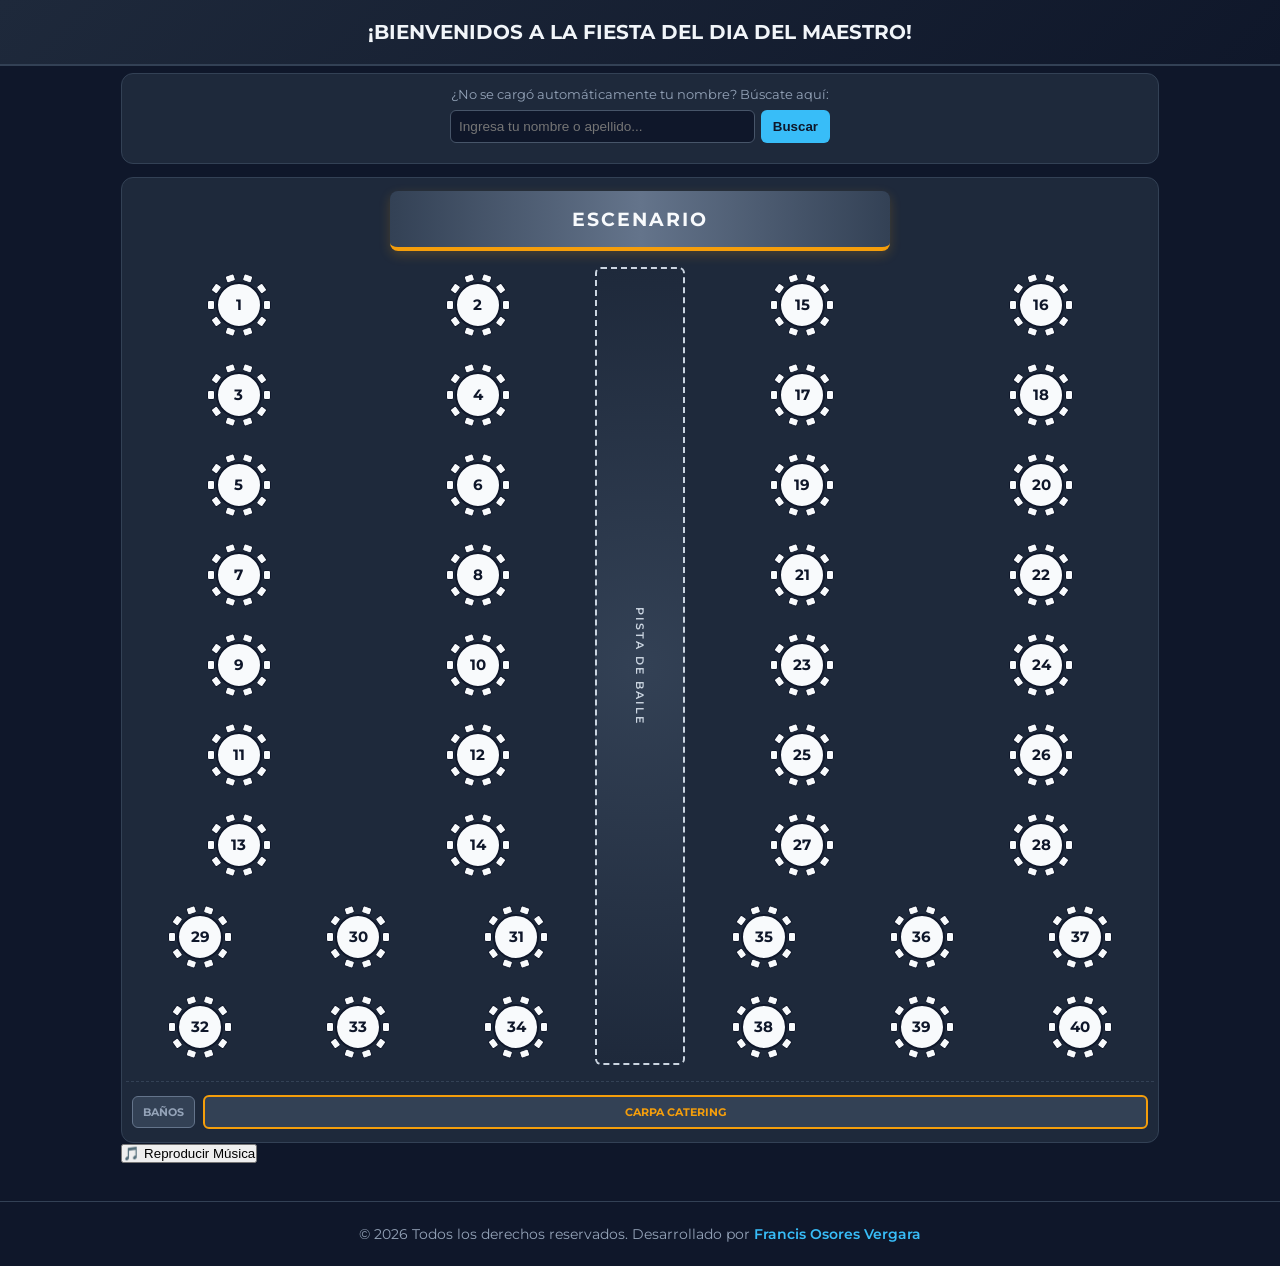
==== index.html @ 7919e643 "Update index.html" ====
<!DOCTYPE html>
<html lang="es">
<head>
  <meta charset="UTF-8">
  <meta name="viewport" content="width=device-width, initial-scale=1.0">
  <title>Fiesta del dia del Maestro</title>
  <link rel="stylesheet" href="styles.css">
  <link href="https://fonts.googleapis.com/css2?family=Montserrat:wght@400;600;700&display=swap" rel="stylesheet">
</head>
<body>

  <header class="header">
    <h1>¡BIENVENIDOS A LA FIESTA DEL DIA DEL MAESTRO!</h1>
    
  </header>

  <main class="container">
    
    <!-- Tarjeta del invitado -->
    <section id="guest-card" class="guest-card hidden">
      <h2 id="guest-name">Nombre del Invitado</h2>
      <div class="info-badge">
        <div class="info-item">
          <span class="label">Mesa</span>
          <span id="guest-table" class="value">0</span>
        </div>
        <div class="info-item">
          <span class="label">Asiento</span>
          <span id="guest-seat" class="value">0</span>
        </div>
      </div>
      <p class="instruction">Tu mesa está resaltada en el plano a continuación</p>
    </section>

    <!-- Buscador -->
    <section id="search-section" class="search-section">
      <div class="search-box">
        <p>¿No se cargó automáticamente tu nombre? Búscate aquí:</p>
        <div class="input-group">
          <input type="text" id="search-input" placeholder="Ingresa tu nombre o apellido...">
          <button id="search-btn">Buscar</button>
        </div>
        <div id="search-results" class="results-list"></div>
      </div>
    </section>

    <!-- Plano del Salón -->
    <section class="venue-container">
      <div class="venue-header">
        <div class="stage">ESCENARIO</div>
      </div>

      <div class="venue-layout">
        <!-- Bloque Izquierdo -->
        <div class="tables-block">
          <div id="left-top" class="grid-2-cols"></div>
          <div id="left-bottom" class="grid-3-cols"></div>
        </div>

        <!-- Pista de Baile -->
        <div class="dance-floor">
          <span>PISTA DE BAILE</span>
        </div>

        <!-- Bloque Derecho -->
        <div class="tables-block">
          <div id="right-top" class="grid-2-cols"></div>
          <div id="right-bottom" class="grid-3-cols"></div>
        </div>
      </div>

      <!-- Pie del Plano -->
      <div class="venue-footer">
        <div class="bathroom-box">BAÑOS</div>
        <div class="catering-box">CARPA CATERING</div>
      </div>
    </section>
    
    <!-- Reproductor de música de fondo (PEGA AQUÍ EL CÓDIGO) -->
    <div class="music-player">
      <button id="music-btn" class="music-btn">🎵 Reproducir Música</button>
      <audio id="bg-music" loop>
        <!-- Reemplazá "cancion.mp3" con el nombre exacto de tu archivo de música -->
        <source src="Calvin Harris - My Way.mp3" type="audio/mpeg">
        Tu navegador no soporta el elemento de audio.
      </audio>
    </div>

  </main>
  <footer class="footer">
    <p>&copy; 2026 Todos los derechos reservados. Desarrollado por <strong>Francis Osores Vergara</strong></p>
  </footer>
  
  <script src="script.js"></script>
</body>
</html>
---- styles.css ----
* {
  box-sizing: border-box;
  margin: 0;
  padding: 0;
}

body {
  font-family: 'Montserrat', sans-serif;
  background-color: #0f172a;
  color: #f8fafc;
  display: flex;
  flex-direction: column;
  min-height: 100vh;
}

.header {
  text-align: center;
  padding: 1.2rem 0.8rem;
  background: linear-gradient(135deg, #1e293b, #0f172a);
  border-bottom: 2px solid #334155;
}

.header h1 {
  font-size: 1.25rem;
  color: #f1f5f9;
  line-height: 1.3;
}

.container {
  flex: 1;
  max-width: 1050px;
  width: 100%;
  margin: 0 auto;
  padding: 0.4rem;
}

.hidden {
  display: none !important;
}

/* Tarjeta del Invitado / Mesa */
.guest-card {
  background: linear-gradient(135deg, #1e293b 0%, #334155 100%);
  border: 2px solid #38bdf8;
  border-radius: 12px;
  padding: 0.8rem;
  text-align: center;
  margin-bottom: 0.8rem;
  box-shadow: 0 8px 20px -5px rgba(56, 189, 248, 0.3);
}

.guest-card h2 {
  color: #38bdf8;
  font-size: 1.1rem;
  margin-bottom: 0.4rem;
}

.info-badge {
  display: flex;
  justify-content: center;
  gap: 1.5rem;
  margin-bottom: 0.2rem;
}

.info-item .label {
  font-size: 0.7rem;
  text-transform: uppercase;
  color: #94a3b8;
  display: block;
}

.info-item .value {
  font-size: 1.5rem;
  font-weight: 700;
  color: #f8fafc;
}

.instruction {
  font-size: 0.75rem;
  color: #cbd5e1;
}

/* Buscador */
.search-section {
  background: #1e293b;
  border-radius: 12px;
  padding: 0.8rem;
  margin-bottom: 0.8rem;
  text-align: center;
  border: 1px solid #334155;
}

.search-box p {
  color: #94a3b8;
  font-size: 0.8rem;
  margin-bottom: 0.5rem;
}

.input-group {
  display: flex;
  justify-content: center;
  gap: 6px;
  max-width: 380px;
  margin: 0 auto;
}

.input-group input {
  flex: 1;
  padding: 8px;
  border-radius: 6px;
  border: 1px solid #475569;
  background: #0f172a;
  color: white;
  font-size: 0.85rem;
}

.input-group button {
  padding: 8px 12px;
  border-radius: 6px;
  border: none;
  background-color: #38bdf8;
  color: #0f172a;
  font-weight: bold;
  cursor: pointer;
}

.results-list {
  margin: 0.5rem auto 0;
  max-width: 380px;
}

.result-item {
  background: #334155;
  padding: 6px 10px;
  margin-top: 4px;
  border-radius: 6px;
  cursor: pointer;
  display: flex;
  justify-content: space-between;
  font-size: 0.85rem;
}

/* Plano del Salón */
.venue-container {
  background: #1e293b;
  border-radius: 12px;
  padding: 0.8rem 0.2rem;
  border: 1px solid #334155;
  overflow-x: hidden;
}

.venue-header {
  width: 100%;
  display: flex;
  justify-content: center;
  margin-bottom: 1rem;
}

/* Escenario Centrado */
.stage {
  width: 95%;
  max-width: 320px;
  padding: 10px 8px;
  background: linear-gradient(90deg, #334155, #64748b, #334155);
  text-align: center;
  border-radius: 8px;
  font-weight: 700;
  letter-spacing: 2px;
  border-bottom: 4px solid #f59e0b;
  font-size: 0.95rem;
  color: #f8fafc;
  box-shadow: 0 4px 12px rgba(245, 158, 11, 0.2);
}

.venue-layout {
  display: flex;
  flex-direction: row;
  gap: 2px;
  justify-content: space-between;
  align-items: stretch;
  width: 100%;
}

.tables-block {
  flex: 1;
  display: flex;
  flex-direction: column;
  gap: 16px;
}

/* Grillas ajustadas sin espacio desperdiciado */
.grid-2-cols {
  display: grid;
  grid-template-columns: repeat(2, 1fr);
  gap: 8px 1px;
  align-items: center;
  justify-items: center;
}

.grid-3-cols {
  display: grid;
  grid-template-columns: repeat(3, 1fr);
  gap: 8px 1px;
  align-items: center;
  justify-items: center;
}

/* Pista de baile */
.dance-floor {
  flex: 0 0 32px;
  background: radial-gradient(circle, #334155 0%, #1e293b 100%);
  border: 2px dashed #cbd5e1;
  border-radius: 6px;
  display: flex;
  align-items: center;
  justify-content: center;
  margin: 0 2px;
}

.dance-floor span {
  writing-mode: vertical-rl;
  text-orientation: mixed;
  font-weight: 600;
  letter-spacing: 2px;
  font-size: 0.7rem;
  color: #cbd5e1;
}

/* Mesas y Sillas */
.table-wrapper {
  position: relative;
  width: 46px;
  height: 46px;
  display: flex;
  align-items: center;
  justify-content: center;
  transition: all 0.3s ease;
  scroll-margin-top: 100px;
}

.table-circle {
  width: 28px;
  height: 28px;
  background-color: #f8fafc;
  border: 2px solid #0f172a;
  border-radius: 50%;
  display: flex;
  align-items: center;
  justify-content: center;
  font-weight: bold;
  font-size: 0.7rem;
  color: #0f172a;
  z-index: 2;
}

.chair {
  position: absolute;
  width: 6.5px;
  height: 5px;
  background-color: #f8fafc;
  border: 1px solid #0f172a;
  border-radius: 2px;
  z-index: 1;
  transition: all 0.3s ease;
}

/* Pie del Plano */
.venue-footer {
  display: flex;
  justify-content: space-between;
  align-items: center;
  margin-top: 1rem;
  padding: 0.8rem 0.4rem 0;
  border-top: 1px dashed #334155;
  gap: 8px;
}

.bathroom-box {
  background: #334155;
  border: 1px solid #64748b;
  padding: 8px 10px;
  border-radius: 6px;
  font-size: 0.7rem;
  font-weight: bold;
  color: #94a3b8;
  text-align: center;
}

.catering-box {
  flex: 1;
  background: #334155;
  border: 2px solid #f59e0b;
  padding: 8px;
  border-radius: 6px;
  font-size: 0.7rem;
  font-weight: bold;
  color: #f59e0b;
  text-align: center;
}

/* Resaltado de Mesa */
.table-wrapper.dimmed {
  opacity: 0.25;
  filter: grayscale(100%);
}

.table-wrapper.highlight .table-circle {
  background-color: #38bdf8;
  border-color: #ffffff;
  color: #0f172a;
  transform: scale(1.2);
  box-shadow: 0 0 15px #38bdf8;
}

.table-wrapper.highlight .chair {
  background-color: #38bdf8;
  border-color: #ffffff;
}

/* Pantallas medianas y computadoras */
@media (min-width: 650px) {
  .stage {
    max-width: 500px;
    padding: 16px 20px;
    font-size: 1.2rem;
  }
  .table-wrapper {
    width: 76px;
    height: 76px;
  }
  .table-circle {
    width: 46px;
    height: 46px;
    font-size: 0.95rem;
  }
  .chair {
    width: 10px;
    height: 8px;
  }
  .dance-floor {
    flex: 0 0 90px;
  }
  .grid-2-cols {
    gap: 14px 12px;
  }
  .grid-3-cols {
    gap: 14px 8px;
  }
  .site-footer {
  text-align: center;
  padding: 1.5rem 1rem;
  margin-top: auto;
  border-top: 1px solid #334155;
  background-color: #0f172a;
}

.site-footer p {
  color: #64748b;
  font-size: 0.8rem;
  letter-spacing: 0.5px;
}
  /* Pie de página */
.footer {
  text-align: center;
  padding: 1.5rem 1rem;
  background-color: #0f172a;
  border-top: 1px solid #334155;
  color: #94a3b8;
  font-size: 0.85rem;
  margin-top: 2rem;
}

.footer strong {
  color: #38bdf8;
  font-weight: 600;
}
}
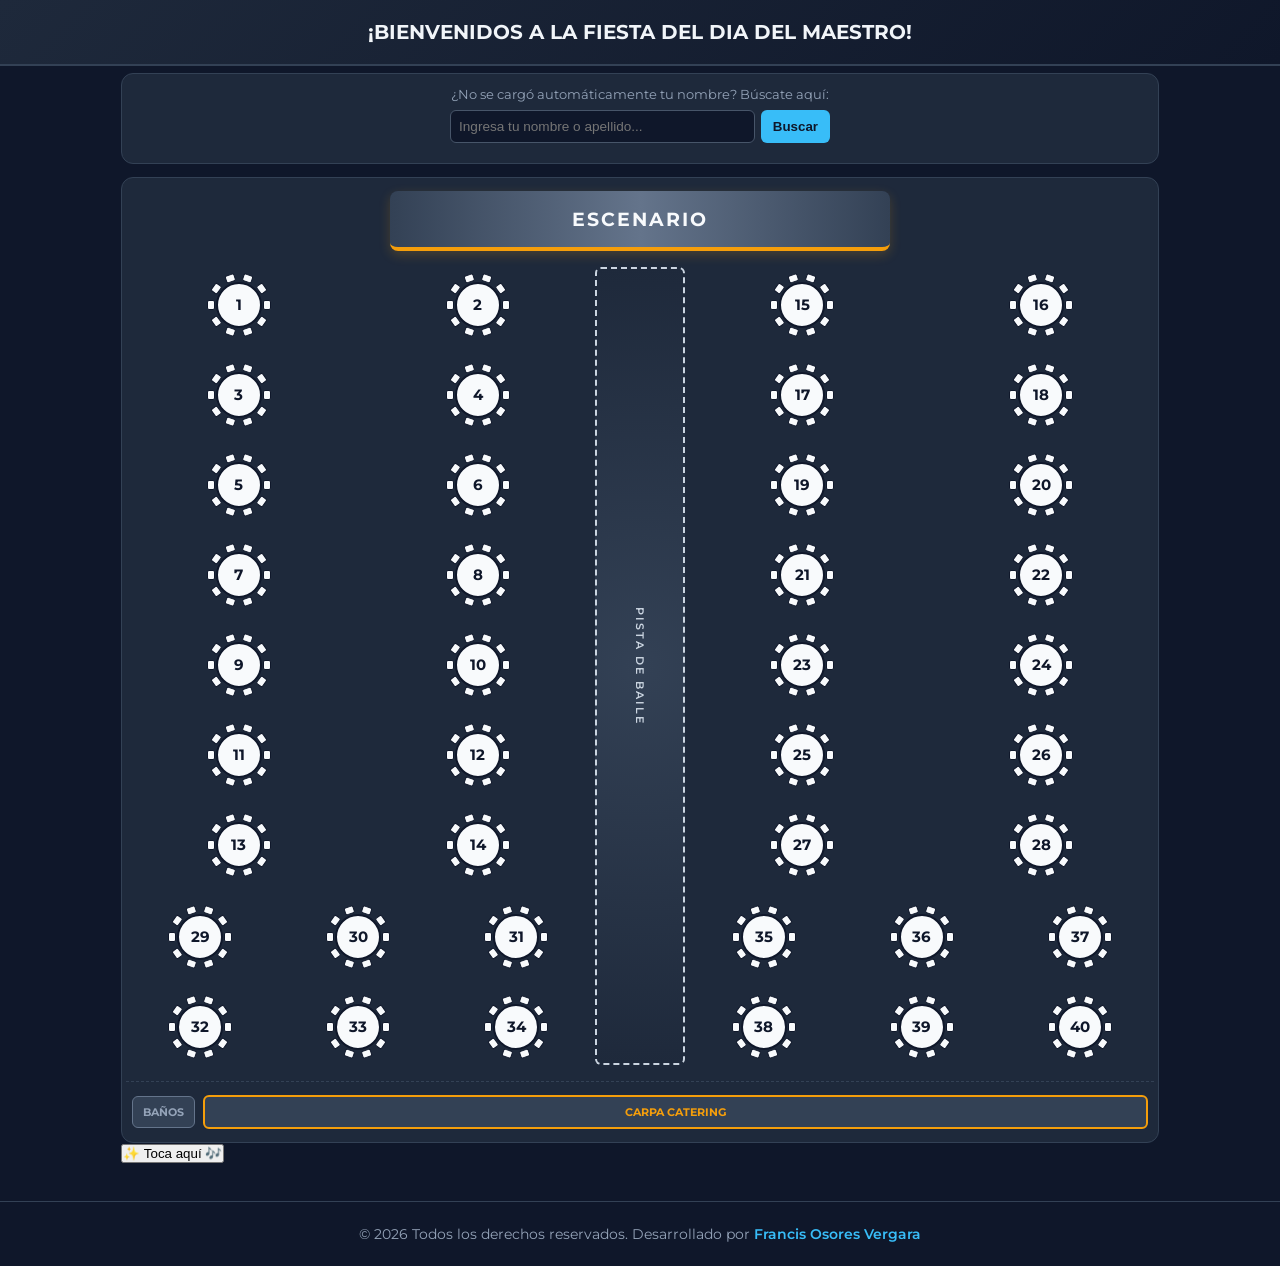
==== commit 0f956aa1: "Update index.html" ====
--- a/index.html
+++ b/index.html
@@ -76,15 +76,14 @@
       </div>
     </section>
     
-    <!-- Reproductor de música de fondo (PEGA AQUÍ EL CÓDIGO) -->
-    <div class="music-player">
-      <button id="music-btn" class="music-btn">🎵 Reproducir Música</button>
-      <audio id="bg-music" loop>
-        <!-- Reemplazá "cancion.mp3" con el nombre exacto de tu archivo de música -->
-        <source src="Calvin Harris - My Way.mp3" type="audio/mpeg">
-        Tu navegador no soporta el elemento de audio.
-      </audio>
-    </div>
+    <!-- Reproductor de música interactivo -->
+<div class="music-player">
+  <button id="music-btn" class="music-btn pulse">✨ Toca aquí 🎶</button>
+  <audio id="bg-music" loop>
+    <source src="cancion.mp3" type="audio/mpeg">
+    Tu navegador no soporta el elemento de audio.
+  </audio>
+</div>
 
   </main>
   <footer class="footer">
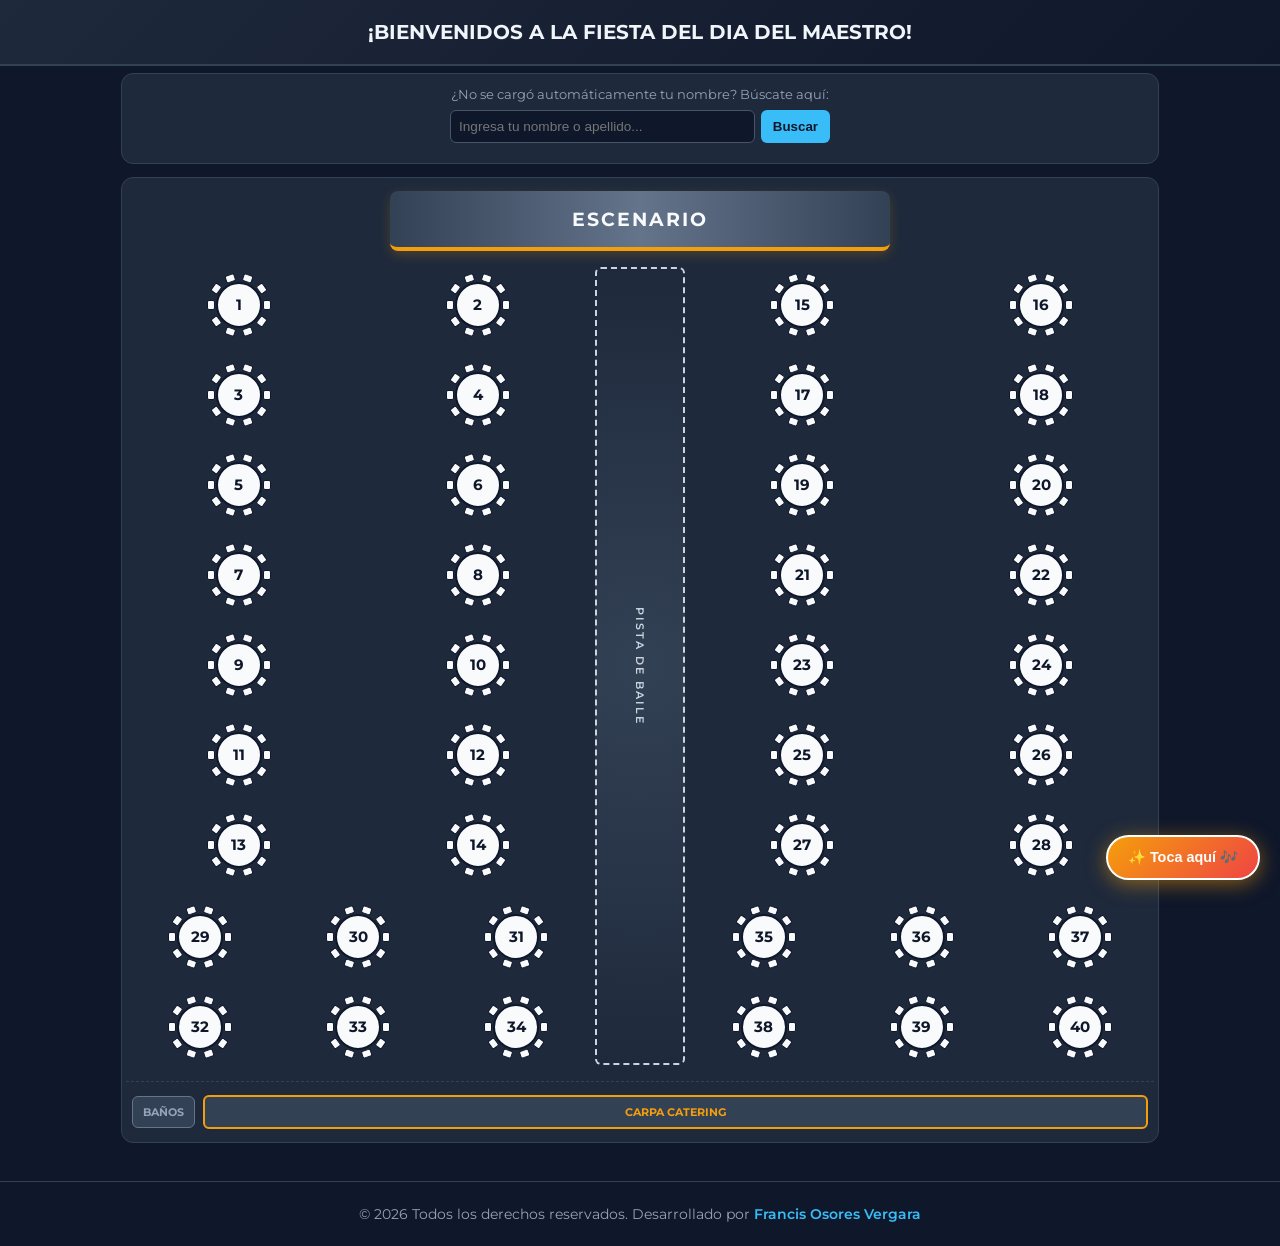
==== commit 09f40613: "Update index.html" ====
--- a/index.html
+++ b/index.html
@@ -79,9 +79,10 @@
     <!-- Reproductor de música interactivo -->
 <div class="music-player">
   <button id="music-btn" class="music-btn pulse">✨ Toca aquí 🎶</button>
-  <audio id="bg-music" loop>
-    <source src="cancion.mp3" type="audio/mpeg">
-    Tu navegador no soporta el elemento de audio.
+  <audio id="bg-music" loop preload="auto">
+  <source src="./cancion.mp3" type="audio/mpeg">
+  <source src="./cancion.mp3" type="audio/mp3">
+  Tu navegador no soporta el elemento de audio.
   </audio>
 </div>
 
--- a/styles.css
+++ b/styles.css
@@ -374,4 +374,51 @@
   color: #38bdf8;
   font-weight: 600;
 }
-}
+/* Botón de Música Flotante e Interactivo */
+.music-player {
+  position: fixed;
+  bottom: 20px;
+  right: 20px;
+  z-index: 1000;
+}
+
+.music-btn {
+  background: linear-gradient(135deg, #f59e0b, #ef4444);
+  color: #ffffff;
+  border: 2px solid #ffffff;
+  padding: 12px 20px;
+  border-radius: 30px;
+  font-weight: 700;
+  font-size: 0.9rem;
+  cursor: pointer;
+  box-shadow: 0 4px 20px rgba(245, 158, 11, 0.5);
+  transition: all 0.3s ease;
+}
+
+/* Animación de latido/pulso para generar curiosidad */
+.music-btn.pulse {
+  animation: pulse-animation 1.8s infinite;
+}
+
+@keyframes pulse-animation {
+  0% {
+    transform: scale(1);
+    box-shadow: 0 0 0 0 rgba(245, 158, 11, 0.7);
+  }
+  70% {
+    transform: scale(1.06);
+    box-shadow: 0 0 0 12px rgba(245, 158, 11, 0);
+  }
+  100% {
+    transform: scale(1);
+    box-shadow: 0 0 0 0 rgba(245, 158, 11, 0);
+  }
+}
+
+/* Estado cuando la música ya está sonando */
+.music-btn.playing {
+  background: linear-gradient(135deg, #10b981, #059669);
+  box-shadow: 0 4px 15px rgba(16, 185, 129, 0.4);
+  animation: none; /* Detiene el pulso cuando ya está sonando */
+}
+}
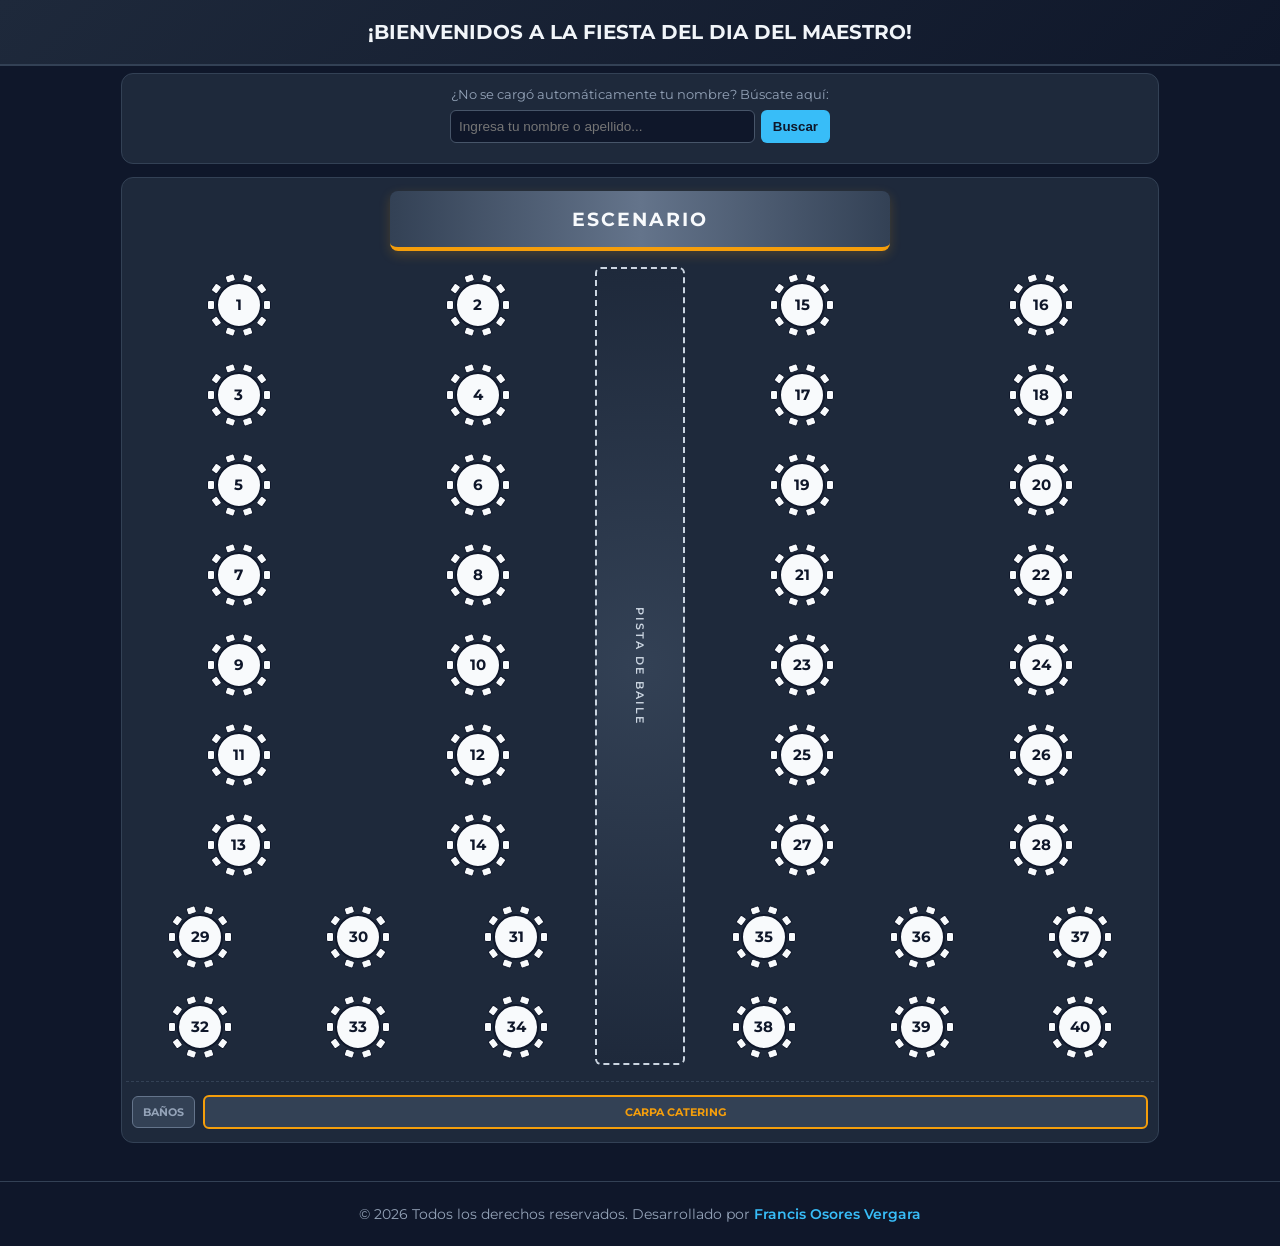
==== commit 558428c8: "Update index.html" ====
--- a/index.html
+++ b/index.html
@@ -76,15 +76,7 @@
       </div>
     </section>
     
-    <!-- Reproductor de música interactivo -->
-<div class="music-player">
-  <button id="music-btn" class="music-btn pulse">✨ Toca aquí 🎶</button>
-  <audio id="bg-music" loop preload="auto">
-  <source src="./cancion.mp3" type="audio/mpeg">
-  <source src="./cancion.mp3" type="audio/mp3">
-  Tu navegador no soporta el elemento de audio.
-  </audio>
-</div>
+  
 
   </main>
   <footer class="footer">
